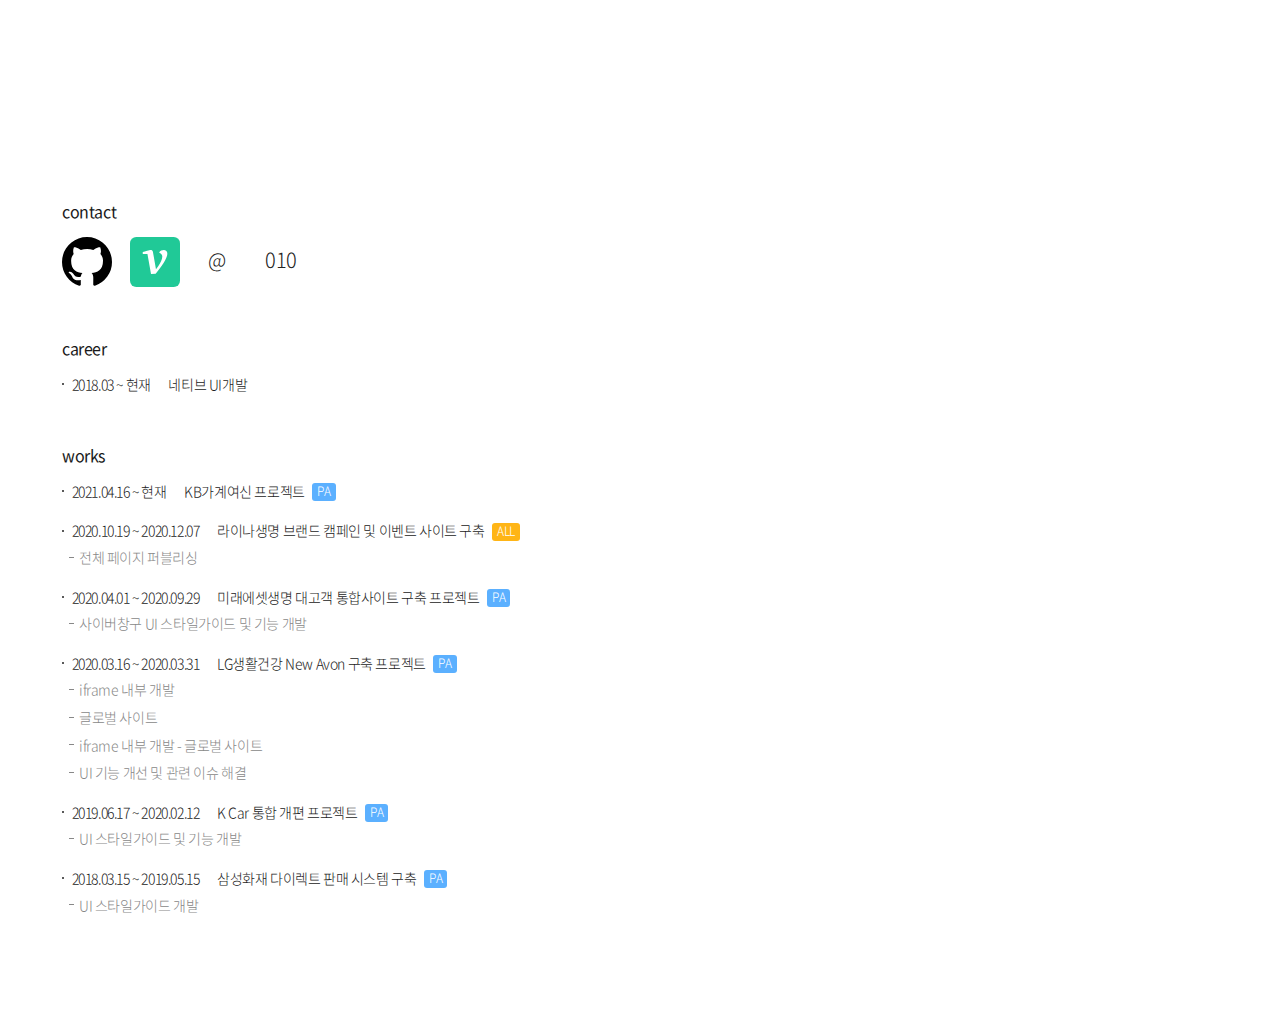
==== index.html @ 1730aad3 "reset" ====
<!DOCTYPE html>
<html lang="ko">
<head>
	<meta charset="UTF-8">
	<meta http-equiv="X-UA-Compatible" content="IE=edge">
	<meta name="viewport" content="width=device-width, initial-scale=1.0, shrink-to-fit=no, user-scalable=no">
	<meta name="apple-mobile-web-app-capable" content="yes">
	<meta name="apple-mobile-web-app-status-bar-style" content="black">
	<meta name="mobile-web-app-capable" content="yes">
	<meta name="format-detection" content="telephone=no">

	<meta name="description" content="안녕하세요, 은졔입니다.">
	<meta name="keywords" content="은지혜, 은졔, eunjye">

	<title>eunjye</title>

	<link rel="stylesheet" href="./resource/css/app.css">

	<script src="./resource/js/lib/jquery-1.12.4.min.js"></script>
	<script src="./resource/js/lib/bluebird.min.js"></script>
	<script src="./resource/js/lib/slick.min.js"></script>
	<script src="./resource/js/common.js"></script>
</head>
<body>
	<main id="wrap" class="main-wrap">
		<header class="header-area fixed"></header>

		<!-- [Start] main-area -->
		<section class="main-area" id="main">
			<div class="cont-area">
				<div class="cont-grid">

					<dl class="info-list">
						<div>
							<dt>contact</dt>
							<dd>
								<a href="https://github.com/eunjye" target="_blank" title="새창 열림" class="ico-link gihub">
									<svg class="octicon octicon-mark-github v-align-middle" height="32" viewBox="0 0 16 16" version="1.1" width="32" aria-hidden="true"><path fill-rule="evenodd" d="M8 0C3.58 0 0 3.58 0 8c0 3.54 2.29 6.53 5.47 7.59.4.07.55-.17.55-.38 0-.19-.01-.82-.01-1.49-2.01.37-2.53-.49-2.69-.94-.09-.23-.48-.94-.82-1.13-.28-.15-.68-.52-.01-.53.63-.01 1.08.58 1.23.82.72 1.21 1.87.87 2.33.66.07-.52.28-.87.51-1.07-1.78-.2-3.64-.89-3.64-3.95 0-.87.31-1.59.82-2.15-.08-.2-.36-1.02.08-2.12 0 0 .67-.21 2.2.82.64-.18 1.32-.27 2-.27.68 0 1.36.09 2 .27 1.53-1.04 2.2-.82 2.2-.82.44 1.1.16 1.92.08 2.12.51.56.82 1.27.82 2.15 0 3.07-1.87 3.75-3.65 3.95.29.25.54.73.54 1.48 0 1.07-.01 1.93-.01 2.2 0 .21.15.46.55.38A8.013 8.013 0 0016 8c0-4.42-3.58-8-8-8z"></path></svg>
									<span class="blind">깃허브 페이지로 이동</span>
								</a>
								<a href="https://velog.io/@eunjye" target="_blank" title="새창 열림" class="ico-link velog">
									<svg width="192" height="192" viewBox="0 0 192 192" fill="none"><rect width="192" height="192" fill="currentColor" rx="24"></rect><path d="M49 65.48V57.92C53.8 56.36 59.44 54.68 65.92 52.88C72.4 50.96 76.78 50 79.06 50C84.1 50 87.1 52.4 88.06 57.2L99.76 123.62C103.48 118.7 106.54 114.56 108.94 111.2C112.66 105.92 116.08 99.86 119.2 93.02C122.44 86.18 124.06 80.06 124.06 74.66C124.06 71.42 123.16 68.84 121.36 66.92C119.68 64.88 116.5 62.3 111.82 59.18C116.62 53.06 122.62 50 129.82 50C133.66 50 136.84 51.14 139.36 53.42C142 55.7 143.32 59.06 143.32 63.5C143.32 70.94 140.2 80.24 133.96 91.4C127.84 102.44 116.02 119.06 98.5 141.26L80.68 142.52L67 65.48H49Z" fill="white"></path></svg>
									<span class="blind">velog로 이동</span>
								</a>
								
								<a href="mailto:eunjh1220@naver.com" class="contact-link mail"><i>@</i><span>eunjh1220@naver.com</span></a>
								<a href="tel:010-5758-4209" class="contact-link tel"><i>010</i><span>-5758-4209</span></a>
							</dd>
						</div>
						<div>
							<dt>career</dt>
							<dd>
								<ul class="bul-dot">
									<li>
										<span class="period">2018.03 ~ 현재</span>
										<strong>네티브 UI개발</strong>
									</li>
								</ul>
							</dd>
						</div>
						<div>
							<dt>works</dt>
							<dd>
								<ul class="bul-dot">
									<li>
										<span class="period">2021.04.16 ~ 현재</span>
										<strong>KB가계여신 프로젝트 <em class="tag secondary">PA</em></strong>
									</li>
									<li>
										<span class="period">2020.10.19 ~ 2020.12.07</span>
										<strong>라이나생명 브랜드 캠페인 및 이벤트 사이트 구축 <em class="tag primary">ALL</em></strong>
										<ul class="bul-hyphen">
											<li>전체 페이지 퍼블리싱</li>
										</ul>
									</li>
									<li>
										<span class="period">2020.04.01 ~ 2020.09.29</span>
										<strong>미래에셋생명 대고객 통합사이트 구축 프로젝트 <em class="tag secondary">PA</em></strong>
										<ul class="bul-hyphen">
											<li>사이버창구 UI 스타일가이드 및 기능 개발</li>
										</ul>
									</li>
									<li>
										<span class="period">2020.03.16 ~ 2020.03.31</span>
										<strong>LG생활건강 New Avon 구축 프로젝트 <em class="tag secondary">PA</em></strong>
										<ul class="bul-hyphen">
											<li>iframe 내부 개발</li>
											<li>글로벌 사이트</li>
											<li>iframe 내부 개발 - 글로벌 사이트</li>
											<li>UI 기능 개선 및 관련 이슈 해결</li>
										</ul>
									</li>
									<li>
										<span class="period">2019.06.17 ~ 2020.02.12</span>
										<strong>K Car 통합 개편 프로젝트 <em class="tag secondary">PA</em></strong>
										<ul class="bul-hyphen">
											<li>UI 스타일가이드 및 기능 개발</li>
										</ul>
									</li>
									<li>
										<span class="period">2018.03.15 ~ 2019.05.15</span>
										<strong>삼성화재 다이렉트 판매 시스템 구축 <em class="tag secondary">PA</em></strong>
										<ul class="bul-hyphen">
											<li>UI 스타일가이드 개발</li>
										</ul>
									</li>
								</ul>
							</dd>
						</div>
					</dl>

				</div>
			</div>

			<script type="text/javascript">
				;(function ($, win, doc, undefined) {
					$(doc).on('ready.cts', function(){
						// cts.navFixed.init();

						
						
						$('.btn-toggle').off('click.btnToggle').on('click.btnToggle', function(){
							var $wrap = $('.banner-area, .slider-banner');
							var $banners = $wrap.find('.banner-inner');
							var $btn = $(this);

							if ($wrap.hasClass('close')) {
								$wrap.attr('data-close', 'false');
								$wrap.removeClass('close');
								$banners.slideDown(200, function(){

								});
								$btn.removeClass('close');
							} else {
								$wrap.attr('data-close', 'true');
								$banners.slideUp(200, function(){
									$wrap.addClass('close');
								});
								$btn.addClass('close');
							}
						})

						$('.slider-banner .slider-inner').slick({
							infinite: true,
							speed: 400,
							autoplay: true,
							autoplaySpeed: 3000,
							slidesToShow: 1,
							slidesToScroll: 1,
							prevArrow: $('.news .slick-prev'),
							nextArrow: $('.news .slick-next'),
							pauseOnHover: false,
							dots: false,
						});

						$('.slider-news .slider-inner').slick({
							infinite: true,
							speed: 400,
							autoplay: true,
							autoplaySpeed: 8000,
							slidesToShow: 3,
							slidesToScroll: 1,
							prevArrow: $('.news .slick-prev'),
							nextArrow: $('.news .slick-next'),
							pauseOnHover: false,
							dots: false,
							responsive: [
								{
									breakpoint: 1024,
									settings: {
										slidesToShow: 2,
										slidesToScroll: 1,
									}
								},
								{
									breakpoint: 500,
									settings: {
										slidesToShow: 1,
										slidesToScroll: 1,
									}
								},
							]
						})

						$('.slider-program .slider-inner').slick({
							infinite: true,
							speed: 400,
							autoplay: true,
							autoplaySpeed: 8000,
							slidesToShow: 3,
							slidesToScroll: 1,
							prevArrow: $('.program .slick-prev'),
							nextArrow: $('.program .slick-next'),
							pauseOnHover: false,
							dots: false,
							responsive: [
								{
									breakpoint: 1024,
									settings: {
										slidesToShow: 2,
										slidesToScroll: 1,
									}
								},
								{
									breakpoint: 500,
									settings: {
										slidesToShow: 1,
										slidesToScroll: 1,
									}
								},
							]
						})

						$('.slider-partners .slider-inner').slick({
							infinite: true,
							speed: 400,
							autoplay: true,
							autoplaySpeed: 2000,
							slidesToShow: 6,
							slidesToScroll: 1,
							prevArrow: $('.partners .slick-prev'),
							nextArrow: $('.partners .slick-next'),
							pauseOnHover: false,
							dots: false,
							responsive: [
								{
									breakpoint: 1200,
									settings: {
										slidesToShow: 5,
										slidesToScroll: 1,
									}
								},
								{
									breakpoint: 1024,
									settings: {
										slidesToShow: 4,
										slidesToScroll: 1,
									}
								},
								{
									breakpoint: 500,
									settings: {
										slidesToShow: 2,
										slidesToScroll: 1,
									}
								},
							]
						})
					});
				})(jQuery, window, document);
			</script>
		</section>
		<!-- // [End] main-area -->
		<footer class="footer-area"></footer>
	</main>
</body>
</html>
---- resource/css/app.css ----
@charset 'UTF-8';

/* basic */
@import './base.css';
@import './font.css';

/* library */
@import './lib/slick.css';

/* style */
@import './component.css';
@import './component_resp.css';
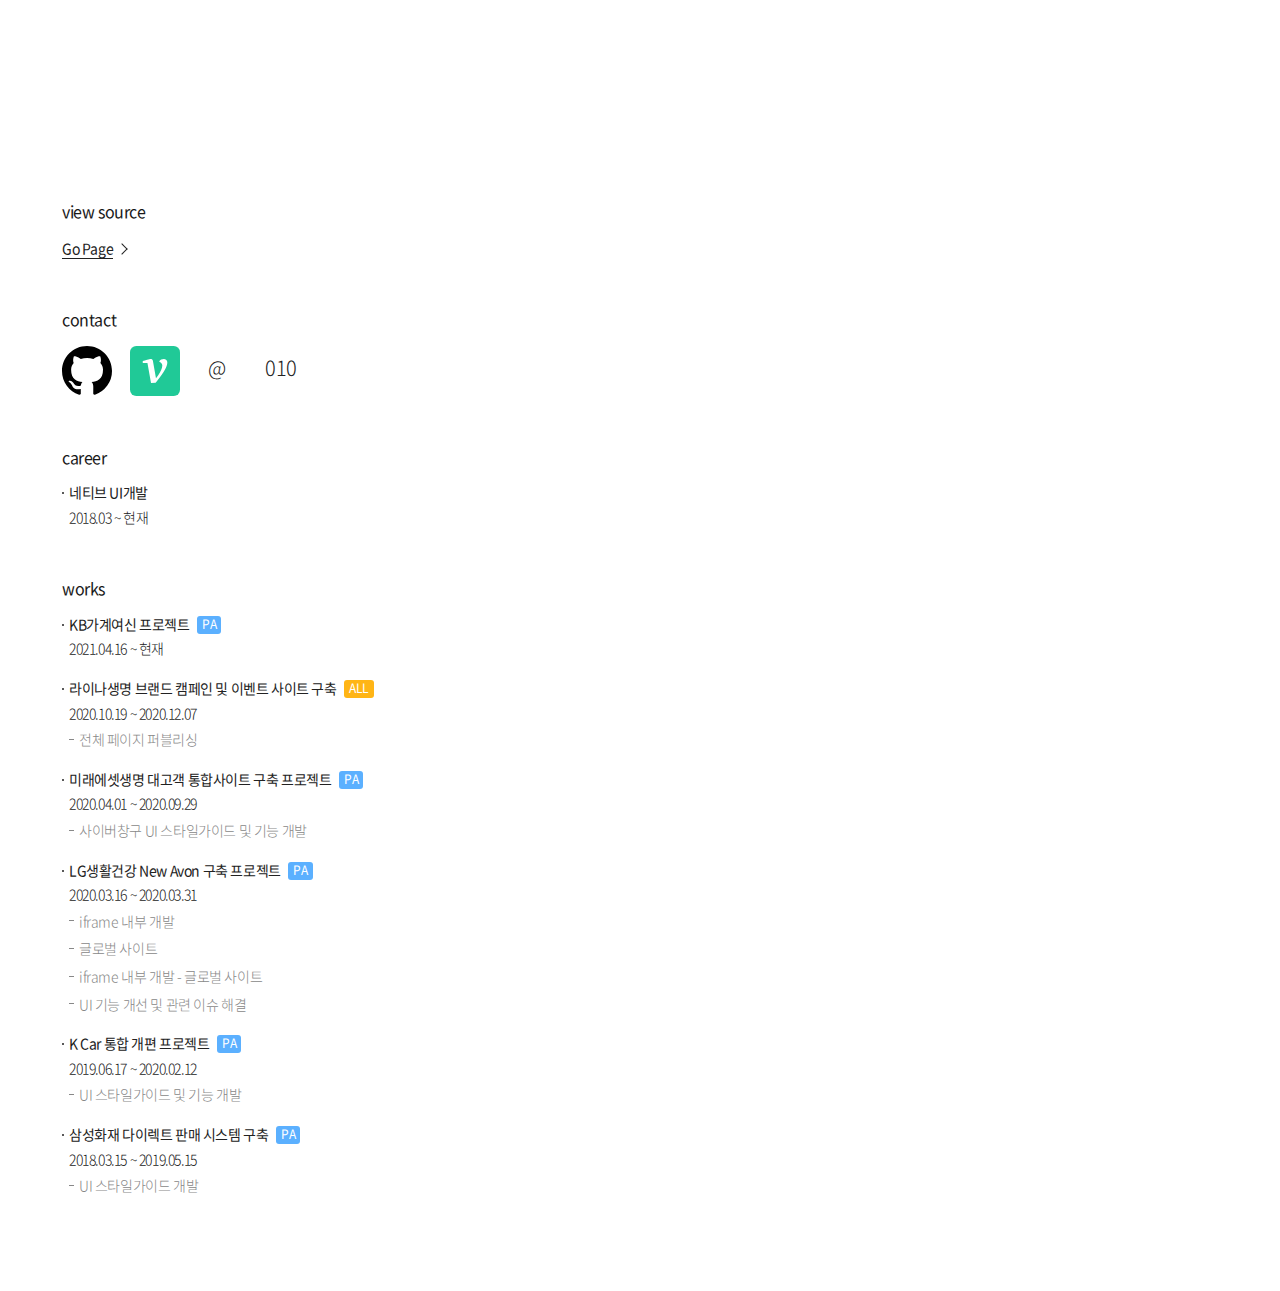
==== commit 75227226: "working...." ====
--- a/index.html
+++ b/index.html
@@ -32,6 +32,12 @@
 
 					<dl class="info-list">
 						<div>
+							<dt>view source</dt>
+							<dd>
+								<a href="./sourceDetail.html" class="btn-link"><span>Go Page</span></a>
+							</dd>
+						</div>
+						<div>
 							<dt>contact</dt>
 							<dd>
 								<a href="https://github.com/eunjye" target="_blank" title="새창 열림" class="ico-link gihub">
@@ -52,8 +58,8 @@
 							<dd>
 								<ul class="bul-dot">
 									<li>
+										<strong class="tit-career">네티브 UI개발</strong>
 										<span class="period">2018.03 ~ 현재</span>
-										<strong>네티브 UI개발</strong>
 									</li>
 								</ul>
 							</dd>
@@ -63,26 +69,26 @@
 							<dd>
 								<ul class="bul-dot">
 									<li>
+										<strong class="tit-career">KB가계여신 프로젝트 <em class="tag secondary">PA</em></strong>
 										<span class="period">2021.04.16 ~ 현재</span>
-										<strong>KB가계여신 프로젝트 <em class="tag secondary">PA</em></strong>
 									</li>
 									<li>
+										<strong class="tit-career">라이나생명 브랜드 캠페인 및 이벤트 사이트 구축 <em class="tag primary">ALL</em></strong>
 										<span class="period">2020.10.19 ~ 2020.12.07</span>
-										<strong>라이나생명 브랜드 캠페인 및 이벤트 사이트 구축 <em class="tag primary">ALL</em></strong>
 										<ul class="bul-hyphen">
 											<li>전체 페이지 퍼블리싱</li>
 										</ul>
 									</li>
 									<li>
+										<strong class="tit-career">미래에셋생명 대고객 통합사이트 구축 프로젝트 <em class="tag secondary">PA</em></strong>
 										<span class="period">2020.04.01 ~ 2020.09.29</span>
-										<strong>미래에셋생명 대고객 통합사이트 구축 프로젝트 <em class="tag secondary">PA</em></strong>
 										<ul class="bul-hyphen">
 											<li>사이버창구 UI 스타일가이드 및 기능 개발</li>
 										</ul>
 									</li>
 									<li>
+										<strong class="tit-career">LG생활건강 New Avon 구축 프로젝트 <em class="tag secondary">PA</em></strong>
 										<span class="period">2020.03.16 ~ 2020.03.31</span>
-										<strong>LG생활건강 New Avon 구축 프로젝트 <em class="tag secondary">PA</em></strong>
 										<ul class="bul-hyphen">
 											<li>iframe 내부 개발</li>
 											<li>글로벌 사이트</li>
@@ -91,15 +97,15 @@
 										</ul>
 									</li>
 									<li>
+										<strong class="tit-career">K Car 통합 개편 프로젝트 <em class="tag secondary">PA</em></strong>
 										<span class="period">2019.06.17 ~ 2020.02.12</span>
-										<strong>K Car 통합 개편 프로젝트 <em class="tag secondary">PA</em></strong>
 										<ul class="bul-hyphen">
 											<li>UI 스타일가이드 및 기능 개발</li>
 										</ul>
 									</li>
 									<li>
+										<strong class="tit-career">삼성화재 다이렉트 판매 시스템 구축 <em class="tag secondary">PA</em></strong>
 										<span class="period">2018.03.15 ~ 2019.05.15</span>
-										<strong>삼성화재 다이렉트 판매 시스템 구축 <em class="tag secondary">PA</em></strong>
 										<ul class="bul-hyphen">
 											<li>UI 스타일가이드 개발</li>
 										</ul>
@@ -114,138 +120,10 @@
 
 			<script type="text/javascript">
 				;(function ($, win, doc, undefined) {
-					$(doc).on('ready.cts', function(){
-						// cts.navFixed.init();
+					$(doc).on('ready.eunjye', function(){
+						// eunjye.navFixed.init();
 
 						
-						
-						$('.btn-toggle').off('click.btnToggle').on('click.btnToggle', function(){
-							var $wrap = $('.banner-area, .slider-banner');
-							var $banners = $wrap.find('.banner-inner');
-							var $btn = $(this);
-
-							if ($wrap.hasClass('close')) {
-								$wrap.attr('data-close', 'false');
-								$wrap.removeClass('close');
-								$banners.slideDown(200, function(){
-
-								});
-								$btn.removeClass('close');
-							} else {
-								$wrap.attr('data-close', 'true');
-								$banners.slideUp(200, function(){
-									$wrap.addClass('close');
-								});
-								$btn.addClass('close');
-							}
-						})
-
-						$('.slider-banner .slider-inner').slick({
-							infinite: true,
-							speed: 400,
-							autoplay: true,
-							autoplaySpeed: 3000,
-							slidesToShow: 1,
-							slidesToScroll: 1,
-							prevArrow: $('.news .slick-prev'),
-							nextArrow: $('.news .slick-next'),
-							pauseOnHover: false,
-							dots: false,
-						});
-
-						$('.slider-news .slider-inner').slick({
-							infinite: true,
-							speed: 400,
-							autoplay: true,
-							autoplaySpeed: 8000,
-							slidesToShow: 3,
-							slidesToScroll: 1,
-							prevArrow: $('.news .slick-prev'),
-							nextArrow: $('.news .slick-next'),
-							pauseOnHover: false,
-							dots: false,
-							responsive: [
-								{
-									breakpoint: 1024,
-									settings: {
-										slidesToShow: 2,
-										slidesToScroll: 1,
-									}
-								},
-								{
-									breakpoint: 500,
-									settings: {
-										slidesToShow: 1,
-										slidesToScroll: 1,
-									}
-								},
-							]
-						})
-
-						$('.slider-program .slider-inner').slick({
-							infinite: true,
-							speed: 400,
-							autoplay: true,
-							autoplaySpeed: 8000,
-							slidesToShow: 3,
-							slidesToScroll: 1,
-							prevArrow: $('.program .slick-prev'),
-							nextArrow: $('.program .slick-next'),
-							pauseOnHover: false,
-							dots: false,
-							responsive: [
-								{
-									breakpoint: 1024,
-									settings: {
-										slidesToShow: 2,
-										slidesToScroll: 1,
-									}
-								},
-								{
-									breakpoint: 500,
-									settings: {
-										slidesToShow: 1,
-										slidesToScroll: 1,
-									}
-								},
-							]
-						})
-
-						$('.slider-partners .slider-inner').slick({
-							infinite: true,
-							speed: 400,
-							autoplay: true,
-							autoplaySpeed: 2000,
-							slidesToShow: 6,
-							slidesToScroll: 1,
-							prevArrow: $('.partners .slick-prev'),
-							nextArrow: $('.partners .slick-next'),
-							pauseOnHover: false,
-							dots: false,
-							responsive: [
-								{
-									breakpoint: 1200,
-									settings: {
-										slidesToShow: 5,
-										slidesToScroll: 1,
-									}
-								},
-								{
-									breakpoint: 1024,
-									settings: {
-										slidesToShow: 4,
-										slidesToScroll: 1,
-									}
-								},
-								{
-									breakpoint: 500,
-									settings: {
-										slidesToShow: 2,
-										slidesToScroll: 1,
-									}
-								},
-							]
-						})
 					});
 				})(jQuery, window, document);
 			</script>
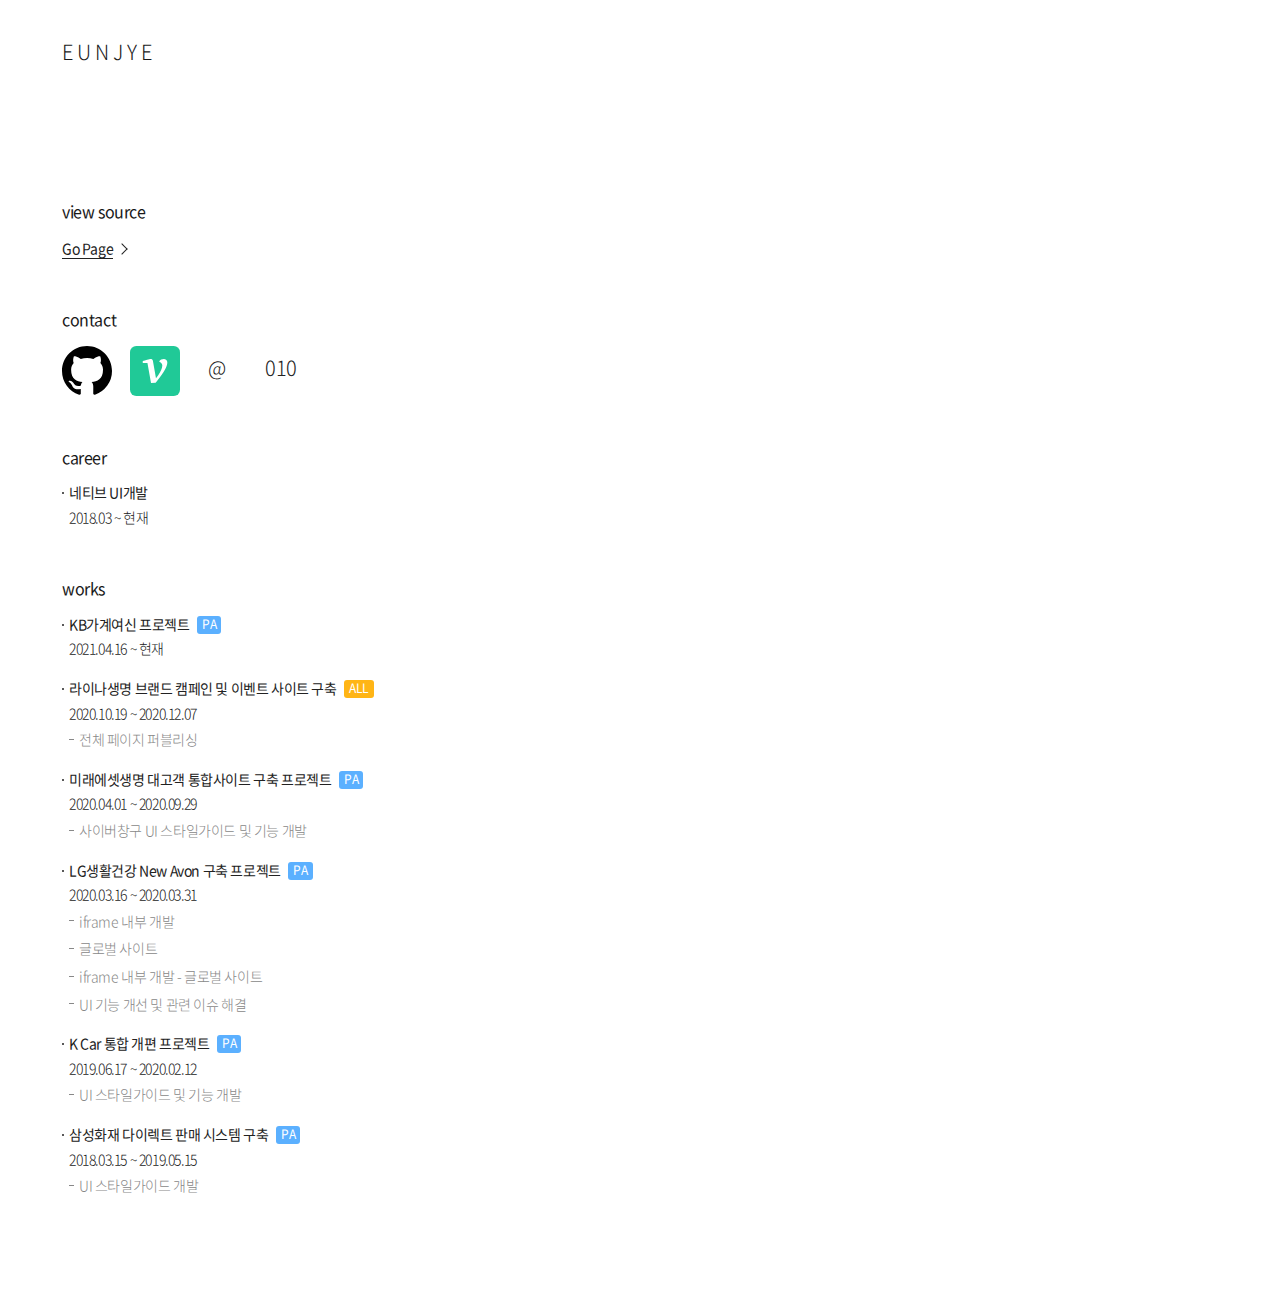
==== commit bca86a48: "add toastJS remark" ====
--- a/index.html
+++ b/index.html
@@ -42,11 +42,11 @@
 							<dd>
 								<a href="https://github.com/eunjye" target="_blank" title="새창 열림" class="ico-link gihub">
 									<svg class="octicon octicon-mark-github v-align-middle" height="32" viewBox="0 0 16 16" version="1.1" width="32" aria-hidden="true"><path fill-rule="evenodd" d="M8 0C3.58 0 0 3.58 0 8c0 3.54 2.29 6.53 5.47 7.59.4.07.55-.17.55-.38 0-.19-.01-.82-.01-1.49-2.01.37-2.53-.49-2.69-.94-.09-.23-.48-.94-.82-1.13-.28-.15-.68-.52-.01-.53.63-.01 1.08.58 1.23.82.72 1.21 1.87.87 2.33.66.07-.52.28-.87.51-1.07-1.78-.2-3.64-.89-3.64-3.95 0-.87.31-1.59.82-2.15-.08-.2-.36-1.02.08-2.12 0 0 .67-.21 2.2.82.64-.18 1.32-.27 2-.27.68 0 1.36.09 2 .27 1.53-1.04 2.2-.82 2.2-.82.44 1.1.16 1.92.08 2.12.51.56.82 1.27.82 2.15 0 3.07-1.87 3.75-3.65 3.95.29.25.54.73.54 1.48 0 1.07-.01 1.93-.01 2.2 0 .21.15.46.55.38A8.013 8.013 0 0016 8c0-4.42-3.58-8-8-8z"></path></svg>
-									<span class="blind">깃허브 페이지로 이동</span>
+									<span class="only-sr">깃허브 페이지로 이동</span>
 								</a>
 								<a href="https://velog.io/@eunjye" target="_blank" title="새창 열림" class="ico-link velog">
 									<svg width="192" height="192" viewBox="0 0 192 192" fill="none"><rect width="192" height="192" fill="currentColor" rx="24"></rect><path d="M49 65.48V57.92C53.8 56.36 59.44 54.68 65.92 52.88C72.4 50.96 76.78 50 79.06 50C84.1 50 87.1 52.4 88.06 57.2L99.76 123.62C103.48 118.7 106.54 114.56 108.94 111.2C112.66 105.92 116.08 99.86 119.2 93.02C122.44 86.18 124.06 80.06 124.06 74.66C124.06 71.42 123.16 68.84 121.36 66.92C119.68 64.88 116.5 62.3 111.82 59.18C116.62 53.06 122.62 50 129.82 50C133.66 50 136.84 51.14 139.36 53.42C142 55.7 143.32 59.06 143.32 63.5C143.32 70.94 140.2 80.24 133.96 91.4C127.84 102.44 116.02 119.06 98.5 141.26L80.68 142.52L67 65.48H49Z" fill="white"></path></svg>
-									<span class="blind">velog로 이동</span>
+									<span class="only-sr">velog로 이동</span>
 								</a>
 								
 								<a href="mailto:eunjh1220@naver.com" class="contact-link mail"><i>@</i><span>eunjh1220@naver.com</span></a>
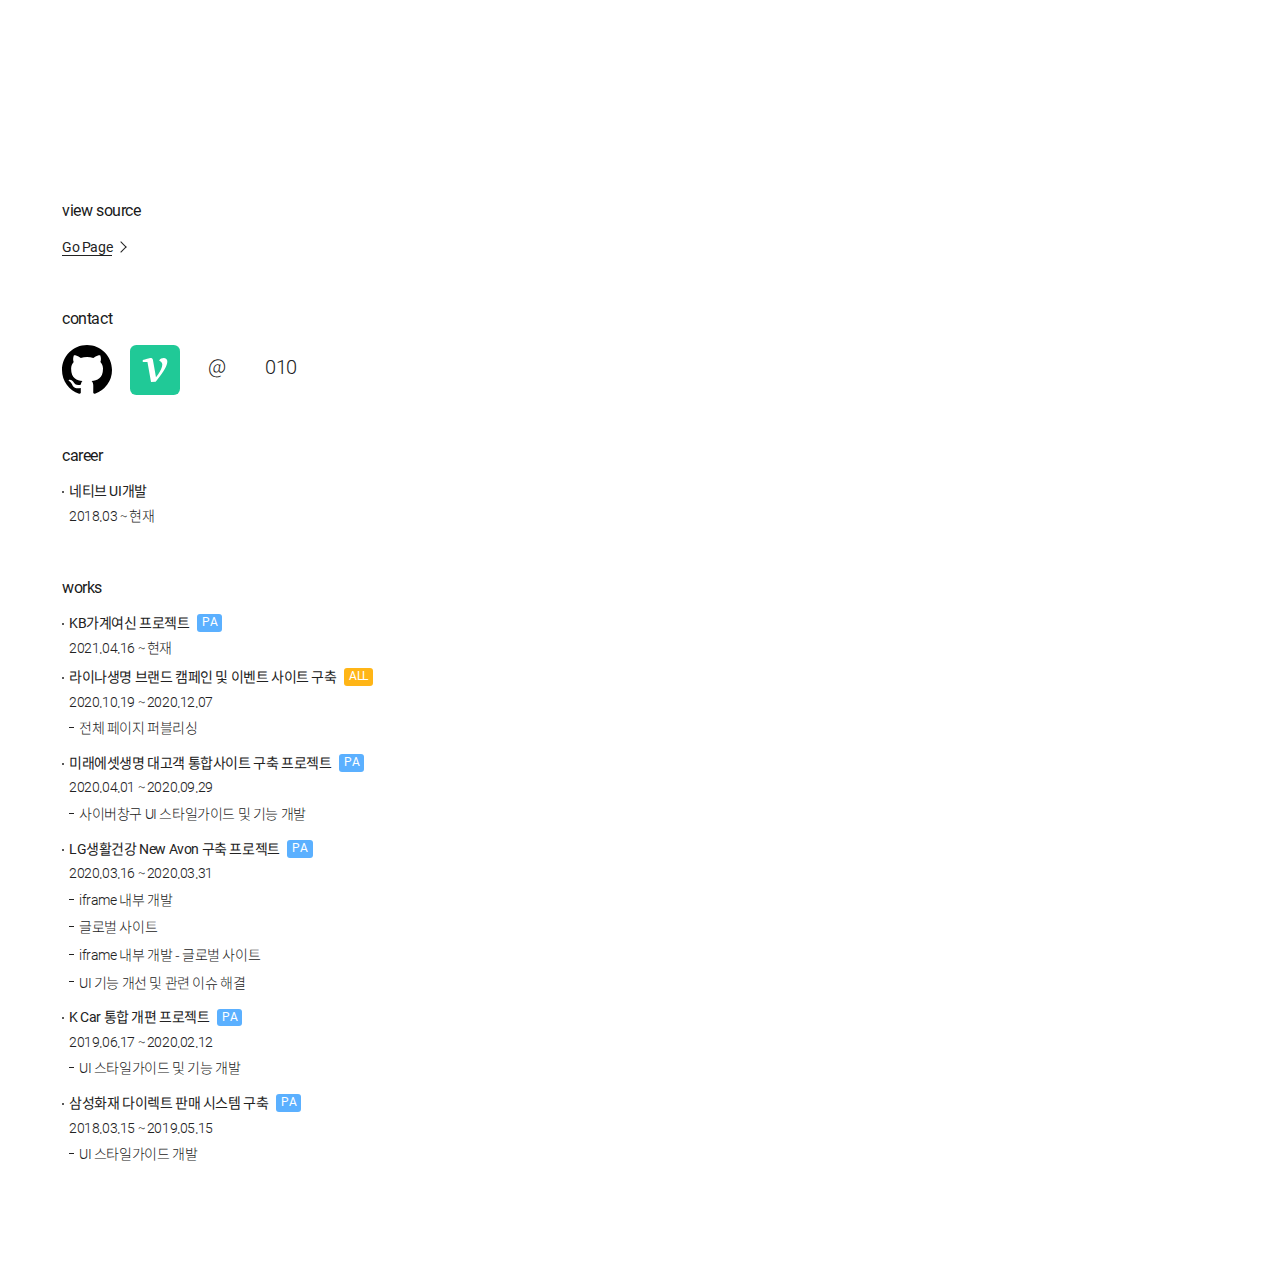
==== commit 0c49e878: "toast, base js" ====
--- a/index.html
+++ b/index.html
@@ -34,7 +34,7 @@
 						<div>
 							<dt>view source</dt>
 							<dd>
-								<a href="./sourceDetail.html" class="btn-link"><span>Go Page</span></a>
+								<a href="/profile/html/base.html" class="btn-link"><span>Go Page</span></a>
 							</dd>
 						</div>
 						<div>
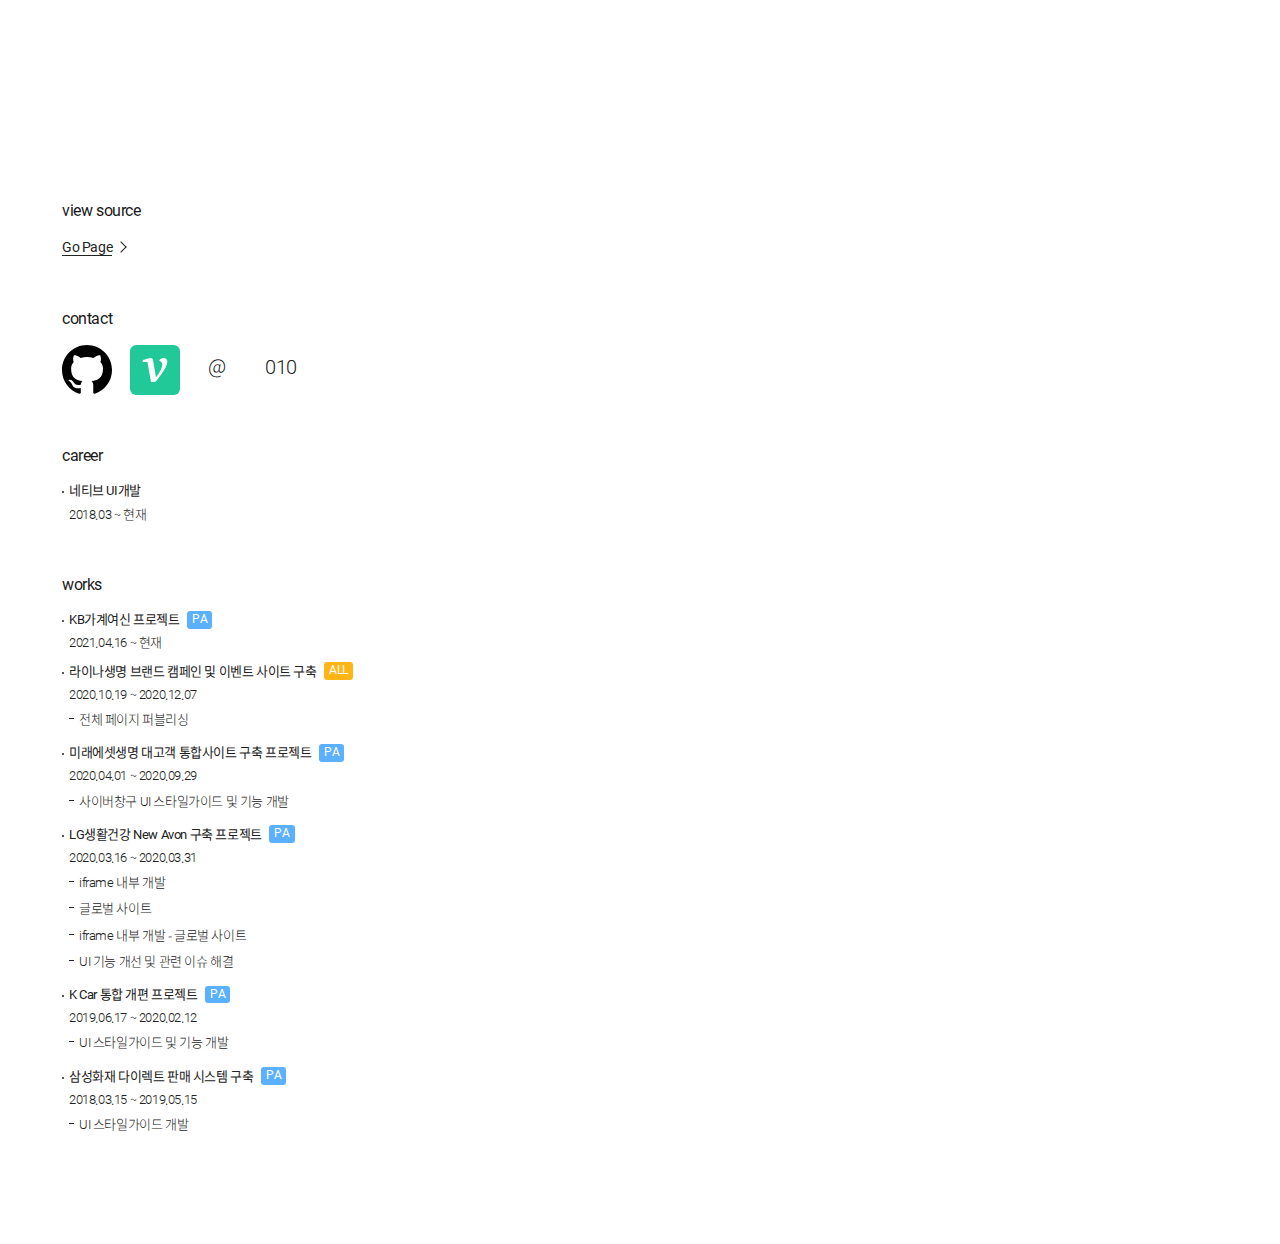
==== commit 1d15f040: "correct accessibility" ====
--- a/index.html
+++ b/index.html
@@ -26,7 +26,7 @@
 		<header class="header-area fixed"></header>
 
 		<!-- [Start] main-area -->
-		<section class="main-area" id="main">
+		<div class="main-area" id="main">
 			<div class="cont-area">
 				<div class="cont-grid">
 
@@ -127,7 +127,7 @@
 					});
 				})(jQuery, window, document);
 			</script>
-		</section>
+		</div>
 		<!-- // [End] main-area -->
 		<footer class="footer-area"></footer>
 	</main>
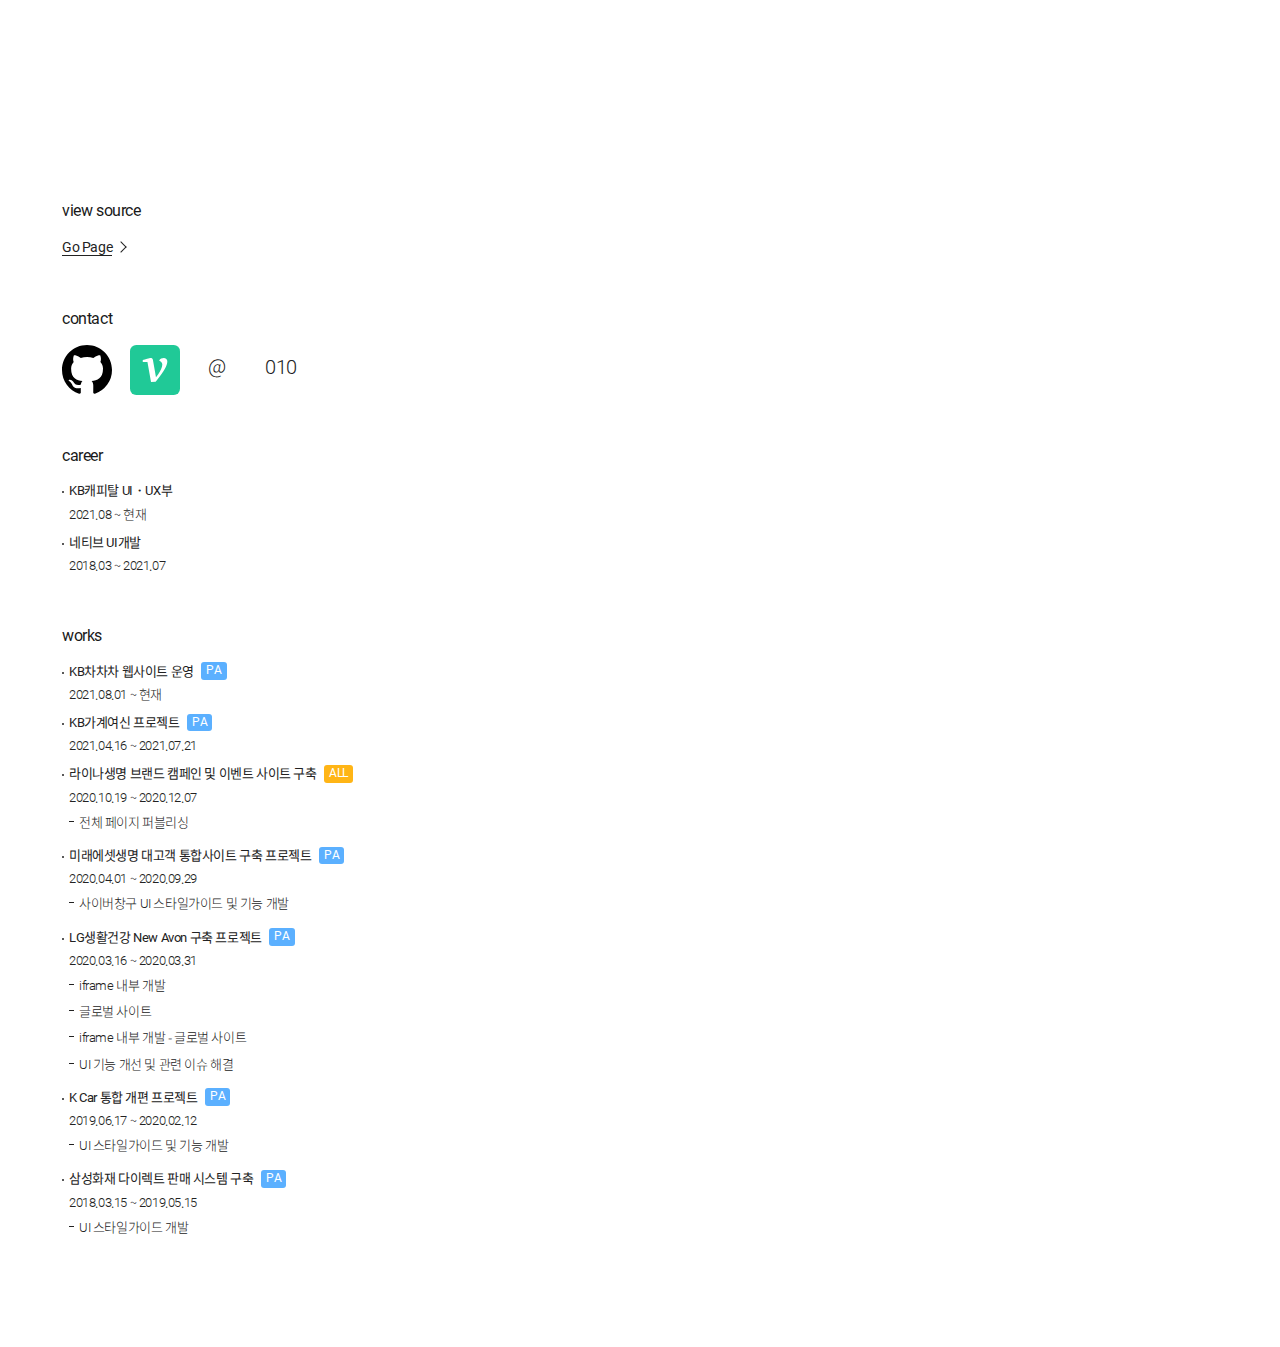
==== commit 51387551: "Update index.html" ====
--- a/index.html
+++ b/index.html
@@ -57,9 +57,14 @@
 							<dt>career</dt>
 							<dd>
 								<ul class="bul-dot">
+									
+									<li>
+										<strong class="tit-career">KB캐피탈 UI・UX부</strong>
+										<span class="period">2021.08 ~ 현재</span>
+									</li>
 									<li>
 										<strong class="tit-career">네티브 UI개발</strong>
-										<span class="period">2018.03 ~ 현재</span>
+										<span class="period">2018.03 ~ 2021.07</span>
 									</li>
 								</ul>
 							</dd>
@@ -68,9 +73,14 @@
 							<dt>works</dt>
 							<dd>
 								<ul class="bul-dot">
+									
+									<li>
+										<strong class="tit-career">KB차차차 웹사이트 운영 <em class="tag secondary">PA</em></strong>
+										<span class="period">2021.08.01 ~ 현재</span>
+									</li>
 									<li>
 										<strong class="tit-career">KB가계여신 프로젝트 <em class="tag secondary">PA</em></strong>
-										<span class="period">2021.04.16 ~ 현재</span>
+										<span class="period">2021.04.16 ~ 2021.07.21</span>
 									</li>
 									<li>
 										<strong class="tit-career">라이나생명 브랜드 캠페인 및 이벤트 사이트 구축 <em class="tag primary">ALL</em></strong>
@@ -132,4 +142,4 @@
 		<footer class="footer-area"></footer>
 	</main>
 </body>
-</html>+</html>
